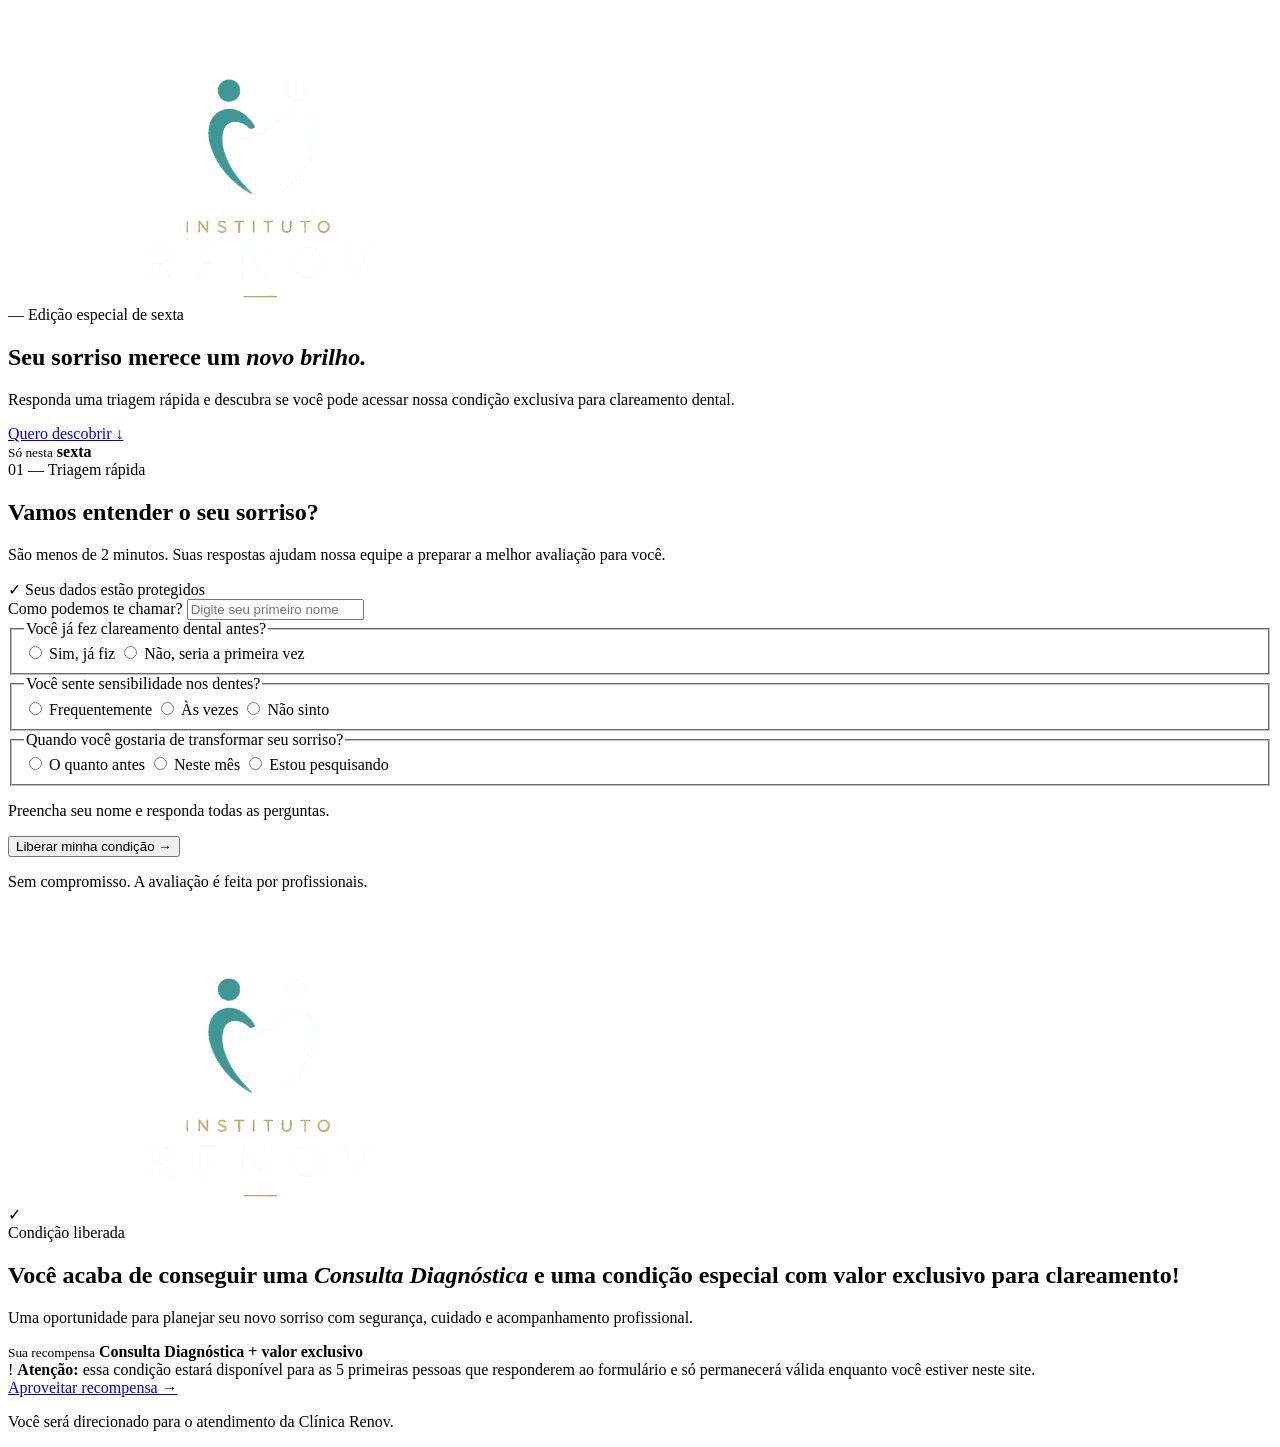
==== index.html @ d0903d1d "Add files via upload" ====
<!-- index.html -->
<!DOCTYPE html>
<html lang="pt-BR">
<head>
  <meta charset="UTF-8">
  <meta name="viewport" content="width=device-width, initial-scale=1">
  <title>Clínica Renov — Condição Especial</title>

  <link rel="preconnect" href="https://fonts.googleapis.com">
  <link rel="preconnect" href="https://fonts.gstatic.com" crossorigin>
  <link href="https://fonts.googleapis.com/css2?family=DM+Sans:wght@400;500;600;700&family=Playfair+Display:ital,wght@0,600;1,600&display=swap" rel="stylesheet">
  <link rel="stylesheet" href="style.css">
</head>

<body>
  <main id="pagina-triagem">
    <section class="hero">
      <header class="brand">
        <img
          src="logo.png"
          alt="Instituto Renov"
          class="brand-logo"
        >
      </header> 
      <div class="hero-content">
        <span class="eyebrow">— Edição especial de sexta</span>

        <h1>
          Seu sorriso merece um
          <em>novo brilho.</em>
        </h1>

        <p>
          Responda uma triagem rápida e descubra se você pode acessar
          nossa condição exclusiva para clareamento dental.
        </p>

        <a href="#triagem">Quero descobrir ↓</a>
      </div>

      <div class="badge">
        <small>Só nesta</small>
        <strong>sexta</strong>
      </div>
    </section>

    <section class="screening" id="triagem">
      <div class="intro">
        <span class="step">01 — Triagem rápida</span>
        <h2>Vamos entender o seu sorriso?</h2>

        <p>
          São menos de 2 minutos. Suas respostas ajudam nossa equipe
          a preparar a melhor avaliação para você.
        </p>

        <div class="privacy">✓ Seus dados estão protegidos</div>
      </div>

      <form id="formulario">
        <label class="name-field">
          <span>Como podemos te chamar?</span>

          <input
            id="nome"
            name="nome"
            type="text"
            placeholder="Digite seu primeiro nome"
            autocomplete="given-name"
            required
          >
        </label>

        <fieldset>
          <legend>Você já fez clareamento dental antes?</legend>

          <div class="choices two">
            <label>
              <input type="radio" name="clareamento" value="sim" required>
              <span>Sim, já fiz</span>
            </label>

            <label>
              <input type="radio" name="clareamento" value="nao">
              <span>Não, seria a primeira vez</span>
            </label>
          </div>
        </fieldset>

        <fieldset>
          <legend>Você sente sensibilidade nos dentes?</legend>

          <div class="choices">
            <label>
              <input type="radio" name="sensibilidade" value="frequente" required>
              <span>Frequentemente</span>
            </label>

            <label>
              <input type="radio" name="sensibilidade" value="as-vezes">
              <span>Às vezes</span>
            </label>

            <label>
              <input type="radio" name="sensibilidade" value="nao">
              <span>Não sinto</span>
            </label>
          </div>
        </fieldset>

        <fieldset>
          <legend>Quando você gostaria de transformar seu sorriso?</legend>

          <div class="choices">
            <label>
              <input type="radio" name="momento" value="agora" required>
              <span>O quanto antes</span>
            </label>

            <label>
              <input type="radio" name="momento" value="mes">
              <span>Neste mês</span>
            </label>

            <label>
              <input type="radio" name="momento" value="pesquisando">
              <span>Estou pesquisando</span>
            </label>
          </div>
        </fieldset>

        <p class="error" id="erro">
          Preencha seu nome e responda todas as perguntas.
        </p>

        <button class="button" type="submit">
          Liberar minha condição →
        </button>

        <p class="microcopy">
          Sem compromisso. A avaliação é feita por profissionais.
        </p>
      </form>
    </section>
  </main>

  <main id="pagina-recompensa" class="hidden">
    <header class="brand reward-brand">
        <img
          src="logo.png"
          alt="Instituto Renov"
          class="brand-logo"
        >
    </header>

    <section class="reward-card">
      <div class="check">✓</div>

      <span class="eyebrow reward-eyebrow">Condição liberada</span>

      <h1>
        <span id="nome-recompensa">Você</span> acaba de conseguir uma
        <em>Consulta Diagnóstica</em> e uma condição especial com valor
        exclusivo para clareamento!
      </h1>

      <p>
        Uma oportunidade para planejar seu novo sorriso com segurança,
        cuidado e acompanhamento profissional.
      </p>

      <div class="ticket">
        <small>Sua recompensa</small>
        <strong>Consulta Diagnóstica + valor exclusivo</strong>
      </div>

      <div class="alert">
        <span class="alert-icon">!</span>

        <span>
          <strong>Atenção:</strong> essa condição estará disponível para
          as 5 primeiras pessoas que responderem ao formulário e só
          permanecerá válida enquanto você estiver neste site.
        </span>
      </div>

      <a
        class="button reward-button"
        href="https://wa.me/5588994673004"
        target="_blank"
        rel="noopener noreferrer"
      >
        Aproveitar recompensa →
      </a>

      <p class="microcopy">
        Você será direcionado para o atendimento da Clínica Renov.
      </p>
    </section>
  </main>

  <script src="script.js"></script>
</body>
</html>
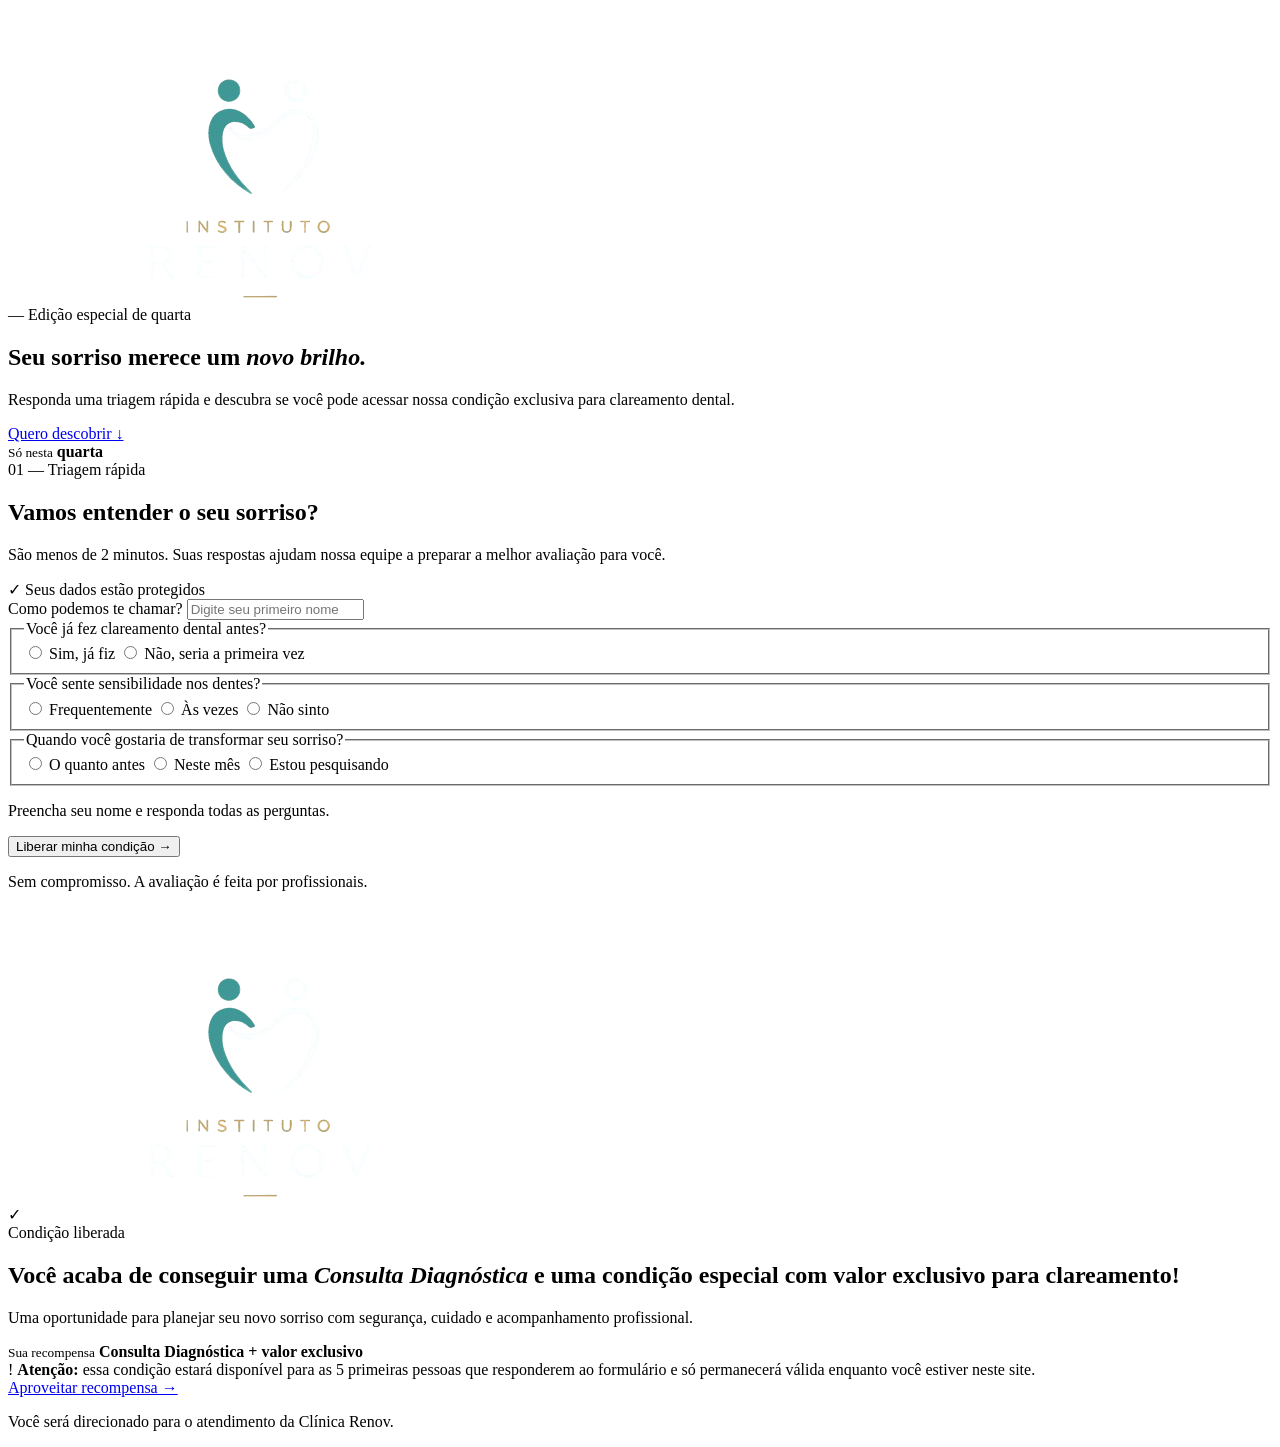
==== commit 4ed60459: "Revise index.html for updated clinic promotion Updated the content and structure of the HTML file to" ====
--- a/index.html
+++ b/index.html
@@ -23,7 +23,7 @@
         >
       </header> 
       <div class="hero-content">
-        <span class="eyebrow">— Edição especial de sexta</span>
+        <span class="eyebrow">— Edição especial de quarta</span>
 
         <h1>
           Seu sorriso merece um
@@ -40,7 +40,7 @@
 
       <div class="badge">
         <small>Só nesta</small>
-        <strong>sexta</strong>
+        <strong>quarta</strong>
       </div>
     </section>
 
@@ -201,4 +201,4 @@
 
   <script src="script.js"></script>
 </body>
-</html>+</html>
